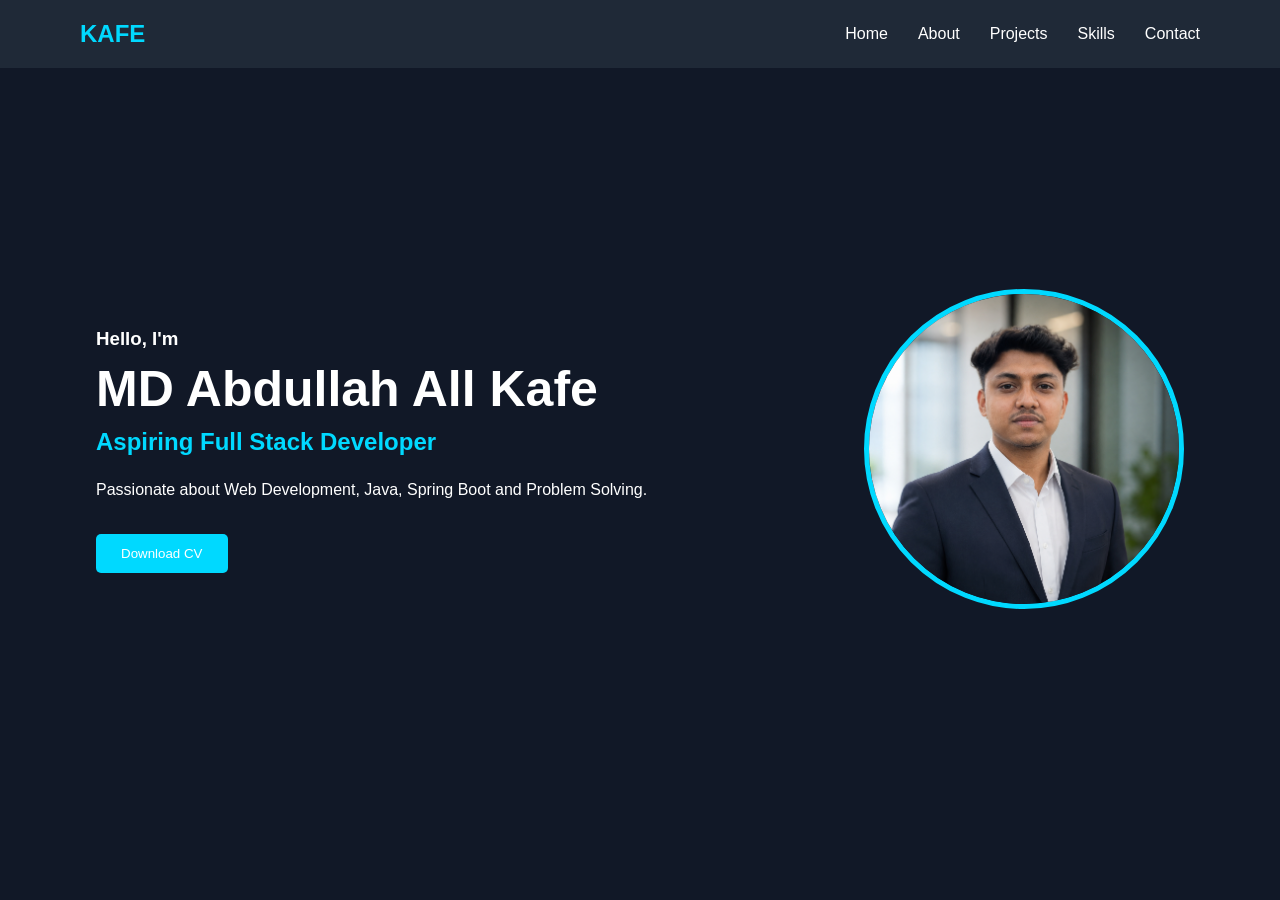
==== index.html @ 47bcf4d8 "Initial portfolio project" ====
<!DOCTYPE html>
<html lang="en">

<head>
    <meta charset="UTF-8">
    <meta name="viewport" content="width=device-width, initial-scale=1.0">

    <title>MD Abdullah All Kafe</title>

    <link rel="stylesheet" href="style.css">
</head>

<body>

    <header>

        <nav>

            <h2 class="logo">KAFE</h2>

            <ul>

                <li><a href="index.html">Home</a></li>

                <li><a href="about_me.html">About</a></li>

                <li><a href="#">Projects</a></li>

                <li><a href="#">Skills</a></li>

                <li><a href="#">Contact</a></li>

            </ul>

        </nav>

    </header>

    <section class="hero">

        <div class="hero-text">

            <h3>Hello, I'm</h3>

            <h1>MD Abdullah All Kafe</h1>

            <h2>Aspiring Full Stack Developer</h2>

            <p>
                Passionate about Web Development, Java,
                Spring Boot and Problem Solving.
            </p>

            <button>Download CV</button>

        </div>

        <div class="hero-image">

            <img src="/Images/pp.png" alt="Profile">

        </div>

    </section>

    <script src="script.js"></script>

</body>

</html>
---- style.css ----
*{
    margin:0;
    padding:0;
    box-sizing:border-box;
}

body{

    font-family:Arial, Helvetica, sans-serif;
    background:#111827;
    color:white;

}

header{

    background:#1f2937;
    padding:20px 80px;

}

nav{

    display:flex;

    justify-content:space-between;

    align-items:center;

}

.logo{

    color:#00d9ff;

}

nav ul{

    display:flex;

    list-style:none;

}

nav ul li{

    margin-left:30px;

}

nav ul li a{

    color:white;

    text-decoration:none;

    transition:.3s;

}

nav ul li a:hover{

    color:#00d9ff;

}

.hero{

    display:flex;

    justify-content:space-around;

    align-items:center;

    height:85vh;

}

.hero-text{

    width:45%;

}

.hero-text h1{

    font-size:50px;

    margin:10px 0;

}

.hero-text h2{

    color:#00d9ff;

    margin-bottom:20px;

}

.hero-text p{

    line-height:28px;

}

button{

    margin-top:30px;

    padding:12px 25px;

    background:#00d9ff;

    color:white;

    border:none;

    border-radius:5px;

    cursor:pointer;

}

button:hover{

    background:#0099cc;

}

.hero-image img{

    width:320px;

    border-radius:50%;

    border:5px solid #00d9ff;

}

.about{

    width:80%;

    margin:80px auto;

}

.about h1{

    margin-bottom:20px;

    color:#00d9ff;

}

.about p{

    line-height:30px;

    font-size:18px;

}
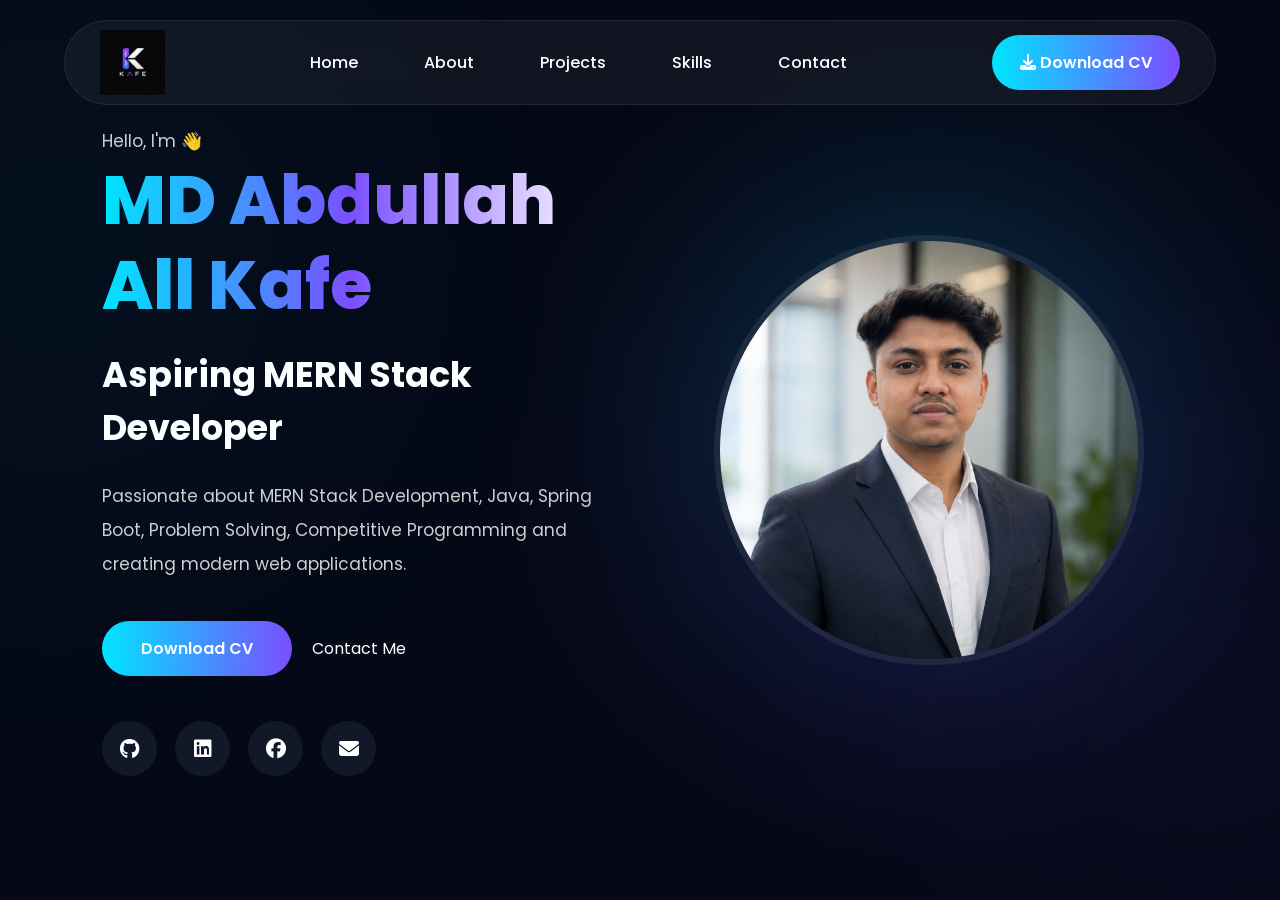
==== commit 3484dd40: "Update portfolio" ====
--- a/index.html
+++ b/index.html
@@ -2,66 +2,177 @@
 <html lang="en">
 
 <head>
+
     <meta charset="UTF-8">
+    <meta http-equiv="X-UA-Compatible" content="IE=edge">
     <meta name="viewport" content="width=device-width, initial-scale=1.0">
 
-    <title>MD Abdullah All Kafe</title>
+    <title>MD Abdullah All Kafe | Portfolio</title>
 
+    <!-- Google Font -->
+    <link rel="preconnect" href="https://fonts.googleapis.com">
+    <link rel="preconnect" href="https://fonts.gstatic.com" crossorigin>
+
+    <link href="https://fonts.googleapis.com/css2?family=Poppins:wght@300;400;500;600;700;800&display=swap"
+        rel="stylesheet">
+
+    <!-- Font Awesome -->
+    <link rel="stylesheet"
+        href="https://cdnjs.cloudflare.com/ajax/libs/font-awesome/6.7.2/css/all.min.css">
+
+    <!-- CSS -->
     <link rel="stylesheet" href="style.css">
+
 </head>
 
 <body>
 
+    <!-- ================= NAVBAR ================= -->
+
     <header>
 
-        <nav>
+        <nav class="navbar">
 
-            <h2 class="logo">KAFE</h2>
+            <!-- Logo -->
 
-            <ul>
+            <a href="index.html" class="logo">
+
+                <img src="Images/logo .png" alt="Kafe Logo">
+
+            </a>
+
+            <!-- Navigation -->
+
+            <ul class="nav-links">
 
                 <li><a href="index.html">Home</a></li>
 
-                <li><a href="about_me.html">About</a></li>
+                <li><a href="about.html">About</a></li>
 
-                <li><a href="#">Projects</a></li>
+                <li><a href="projects.html">Projects</a></li>
 
-                <li><a href="#">Skills</a></li>
+                <li><a href="skills.html">Skills</a></li>
 
-                <li><a href="#">Contact</a></li>
+                <li><a href="contact.html">Contact</a></li>
 
             </ul>
+
+            <!-- Download Button -->
+
+            <a href="files/Abdullah_CV.pdf" class="cv-btn" download>
+
+                <i class="fa-solid fa-download"></i>
+
+                Download CV
+
+            </a>
 
         </nav>
 
     </header>
 
+
+
+    <!-- ================= HERO SECTION ================= -->
+
     <section class="hero">
 
-        <div class="hero-text">
+        <!-- Left Side -->
 
-            <h3>Hello, I'm</h3>
+        <div class="hero-left">
 
-            <h1>MD Abdullah All Kafe</h1>
+            <p class="hello">
 
-            <h2>Aspiring Full Stack Developer</h2>
+                Hello, I'm 👋
 
-            <p>
-                Passionate about Web Development, Java,
-                Spring Boot and Problem Solving.
             </p>
 
-            <button>Download CV</button>
+            <h1>
+
+                MD Abdullah All Kafe
+
+            </h1>
+
+            <h2>
+
+                Aspiring MERN Stack Developer
+
+            </h2>
+
+            <p class="description">
+
+                Passionate about MERN Stack Development,
+                Java,
+                Spring Boot,
+                Problem Solving,
+                Competitive Programming
+                and creating modern web applications.
+
+            </p>
+
+            <div class="hero-buttons">
+
+                <a href="files/Abdullah_CV.pdf" class="btn" download>
+
+                    Download CV
+
+                </a>
+
+                <a href="contact.html" class="btn-outline">
+
+                    Contact Me
+
+                </a>
+
+            </div>
+
+
+
+            <!-- Social Icons -->
+
+            <div class="social-icons">
+
+                <a href="#">
+
+                    <i class="fab fa-github"></i>
+
+                </a>
+
+                <a href="#">
+
+                    <i class="fab fa-linkedin"></i>
+
+                </a>
+
+                <a href="#">
+
+                    <i class="fab fa-facebook"></i>
+
+                </a>
+
+                <a href="#">
+
+                    <i class="fa-solid fa-envelope"></i>
+
+                </a>
+
+            </div>
 
         </div>
 
-        <div class="hero-image">
 
-            <img src="/Images/pp.png" alt="Profile">
+
+        <!-- Right Side -->
+
+        <div class="hero-right">
+
+            <img src="Images/pp.png" alt="Profile Photo">
 
         </div>
 
     </section>
+
+
 
     <script src="script.js"></script>
 
--- a/style.css
+++ b/style.css
@@ -1,164 +1,2152 @@
+/*====================================================
+            GOOGLE FONT
+====================================================*/
+
+@import url('https://fonts.googleapis.com/css2?family=Poppins:wght@300;400;500;600;700;800&display=swap');
+
+
+/*====================================================
+                    RESET
+====================================================*/
+
 *{
     margin:0;
     padding:0;
     box-sizing:border-box;
+    font-family:'Poppins',sans-serif;
+}
+
+html{
+    scroll-behavior:smooth;
 }
 
 body{
 
-    font-family:Arial, Helvetica, sans-serif;
+    background:#050816;
+
+    color:#ffffff;
+
+    overflow-x:hidden;
+
+}
+
+::selection{
+
+    background:#00E5FF;
+
+    color:#000;
+
+}
+
+
+/*====================================================
+                CSS VARIABLES
+====================================================*/
+
+:root{
+
+    --primary:#00E5FF;
+
+    --secondary:#7C4DFF;
+
+    --dark:#050816;
+
+    --card:#111827;
+
+    --white:#ffffff;
+
+    --gray:#BFC6D4;
+
+    --transition:.35s;
+
+}
+
+
+/*====================================================
+                SCROLLBAR
+====================================================*/
+
+::-webkit-scrollbar{
+
+    width:10px;
+
+}
+
+::-webkit-scrollbar-track{
+
+    background:#050816;
+
+}
+
+::-webkit-scrollbar-thumb{
+
+    background:linear-gradient(#00E5FF,#7C4DFF);
+
+    border-radius:20px;
+
+}
+
+
+/*====================================================
+                COMMON
+====================================================*/
+
+section{
+
+    width:100%;
+
+    padding:120px 8%;
+
+}
+
+img{
+
+    width:100%;
+
+    display:block;
+
+}
+
+a{
+
+    text-decoration:none;
+
+    color:white;
+
+}
+
+ul{
+
+    list-style:none;
+
+}
+
+.container{
+
+    width:100%;
+
+    max-width:1300px;
+
+    margin:auto;
+
+}
+
+.section-title{
+
+    text-align:center;
+
+    margin-bottom:70px;
+
+}
+
+.section-title h4{
+
+    color:var(--primary);
+
+    font-size:18px;
+
+    letter-spacing:3px;
+
+    margin-bottom:10px;
+
+}
+
+.section-title h1{
+
+    font-size:48px;
+
+    margin-bottom:15px;
+
+}
+
+.section-title p{
+
+    max-width:700px;
+
+    margin:auto;
+
+    color:#c7c7c7;
+
+    line-height:1.8;
+
+}
+
+
+/*====================================================
+                NAVBAR
+====================================================*/
+
+header{
+
+    position:fixed;
+
+    top:0;
+
+    left:0;
+
+    width:100%;
+
+    z-index:999;
+
+}
+
+.navbar{
+
+    width:90%;
+
+    height:85px;
+
+    margin:20px auto;
+
+    display:flex;
+
+    justify-content:space-between;
+
+    align-items:center;
+
+    padding:0 35px;
+
+    border-radius:60px;
+
+    background:rgba(255,255,255,.05);
+
+    backdrop-filter:blur(15px);
+
+    border:1px solid rgba(255,255,255,.08);
+
+    transition:.4s;
+
+}
+
+
+/*====================================================
+                    LOGO
+====================================================*/
+
+.logo{
+
+    display:flex;
+
+    align-items:center;
+
+}
+
+.logo img{
+
+    width:65px;
+
+    transition:.4s;
+
+}
+
+.logo img:hover{
+
+    transform:scale(1.1) rotate(-5deg);
+
+}
+
+
+/*====================================================
+                NAV MENU
+====================================================*/
+
+.nav-links{
+
+    display:flex;
+
+    align-items:center;
+
+    gap:18px;
+
+}
+
+.nav-links li{
+
+    position:relative;
+
+}
+
+.nav-links a{
+
+    padding:12px 24px;
+
+    border-radius:35px;
+
+    transition:.35s;
+
+    font-weight:500;
+
+}
+
+
+/* Hover */
+
+.nav-links a:hover{
+
+    background:linear-gradient(90deg,#00E5FF,#7C4DFF);
+
+    box-shadow:0 0 25px rgba(0,229,255,.35);
+
+}
+
+
+/* Active */
+
+.nav-links a.active{
+
+    background:linear-gradient(90deg,#00E5FF,#7C4DFF);
+
+}
+
+
+/*====================================================
+                CV BUTTON
+====================================================*/
+
+.cv-btn{
+
+    padding:15px 28px;
+
+    border-radius:40px;
+
+    background:linear-gradient(90deg,#00E5FF,#7C4DFF);
+
+    transition:.4s;
+
+    font-weight:600;
+
+}
+
+.cv-btn:hover{
+
+    transform:translateY(-5px);
+
+    box-shadow:0 10px 30px rgba(0,229,255,.4);
+
+}
+
+
+/*====================================================
+                COMMON BUTTONS
+====================================================*/
+
+.btn{
+
+    display:inline-block;
+
+    padding:15px 35px;
+
+    border-radius:50px;
+
+    background:linear-gradient(90deg,#00E5FF,#7C4DFF);
+
+    transition:.4s;
+
+    font-weight:600;
+
+}
+
+.btn:hover{
+
+    transform:translateY(-5px);
+
+    box-shadow:0 15px 35px rgba(0,229,255,.4);
+
+}
+
+.btn2{
+
+    display:inline-block;
+
+    padding:15px 35px;
+
+    border-radius:50px;
+
+    border:2px solid #00E5FF;
+
+    margin-left:15px;
+
+    transition:.4s;
+
+}
+
+.btn2:hover{
+
+    background:linear-gradient(90deg,#00E5FF,#7C4DFF);
+
+}
+
+
+/*====================================================
+                SOCIAL ICONS
+====================================================*/
+
+.social-icons{
+
+    display:flex;
+
+    gap:18px;
+
+    margin-top:40px;
+
+}
+
+.social-icons a{
+
+    width:55px;
+
+    height:55px;
+
+    display:flex;
+
+    justify-content:center;
+
+    align-items:center;
+
     background:#111827;
+
+    border-radius:50%;
+
+    font-size:20px;
+
+    transition:.4s;
+
+}
+
+.social-icons a:hover{
+
+    background:linear-gradient(90deg,#00E5FF,#7C4DFF);
+
+    transform:translateY(-8px);
+
+}
+
+
+/*====================================================
+                    FOOTER
+====================================================*/
+
+footer{
+
+    text-align:center;
+
+    padding:60px 20px;
+
+    background:#040611;
+
+    border-top:1px solid rgba(255,255,255,.08);
+
+}
+
+footer h2{
+
+    font-size:30px;
+
+    margin-bottom:15px;
+
+}
+
+footer p{
+
+    color:#bdbdbd;
+
+    margin:10px 0;
+
+}
+
+
+/*====================================================
+                END OF PART-1
+====================================================*/
+
+
+
+/*====================================================
+                    HOME PAGE
+                    HERO SECTION
+====================================================*/
+
+.hero{
+
+    min-height:100vh;
+
+    display:flex;
+
+    justify-content:space-between;
+
+    align-items:center;
+
+    gap:80px;
+
+    position:relative;
+
+}
+
+
+/*==============================
+        HERO LEFT
+===============================*/
+
+.hero-left{
+
+    flex:1;
+
+}
+
+.hero-left h4{
+
+    font-size:22px;
+
+    color:var(--primary);
+
+    margin-bottom:20px;
+
+    letter-spacing:2px;
+
+}
+
+.hero-left h1{
+
+    font-size:68px;
+
+    font-weight:800;
+
+    line-height:85px;
+
+    margin-bottom:20px;
+
+    background:linear-gradient(90deg,#00E5FF,#7C4DFF,#ffffff);
+
+    -webkit-background-clip:text;
+
+    -webkit-text-fill-color:transparent;
+
+}
+
+.hero-left h2{
+
+    font-size:35px;
+
+    margin-bottom:25px;
+
+    color:#ffffff;
+
+}
+
+.hero-left p{
+
+    max-width:650px;
+
+    color:#cfcfcf;
+
+    line-height:2;
+
+    font-size:17px;
+
+}
+
+.hero-buttons{
+
+    display:flex;
+
+    align-items:center;
+
+    gap:20px;
+
+    margin-top:40px;
+
+}
+
+
+/*==============================
+        HERO RIGHT
+===============================*/
+
+.hero-right{
+
+    flex:1;
+
+    display:flex;
+
+    justify-content:center;
+
+    align-items:center;
+
+    position:relative;
+
+}
+
+
+/*==============================
+        PROFILE IMAGE
+===============================*/
+
+.hero-right img{
+
+    width:430px;
+
+    height:430px;
+
+    object-fit:cover;
+
+    border-radius:50%;
+
+    border:6px solid rgba(255,255,255,.08);
+
+    animation:floatImage 4s ease-in-out infinite;
+
+    transition:.5s;
+
+    z-index:2;
+
+}
+
+
+/*==============================
+        IMAGE GLOW
+===============================*/
+
+.hero-right::before{
+
+    content:"";
+
+    position:absolute;
+
+    width:460px;
+
+    height:460px;
+
+    border-radius:50%;
+
+    background:linear-gradient(180deg,#00E5FF,#7C4DFF);
+
+    filter:blur(120px);
+
+    opacity:.25;
+
+    animation:glow 5s linear infinite;
+
+}
+
+
+/*==============================
+        IMAGE HOVER
+===============================*/
+
+.hero-right img:hover{
+
+    transform:scale(1.05);
+
+}
+
+
+/*==============================
+        FLOAT ANIMATION
+===============================*/
+
+@keyframes floatImage{
+
+    0%{
+
+        transform:translateY(0px);
+
+    }
+
+    50%{
+
+        transform:translateY(-20px);
+
+    }
+
+    100%{
+
+        transform:translateY(0px);
+
+    }
+
+}
+
+
+/*==============================
+        GLOW ANIMATION
+===============================*/
+
+@keyframes glow{
+
+    0%{
+
+        transform:rotate(0deg);
+
+    }
+
+    100%{
+
+        transform:rotate(360deg);
+
+    }
+
+}
+
+
+/*==============================
+        HERO BACKGROUND
+===============================*/
+
+.hero::before{
+
+    content:"";
+
+    position:absolute;
+
+    width:350px;
+
+    height:350px;
+
+    background:#00E5FF;
+
+    filter:blur(180px);
+
+    opacity:.12;
+
+    top:80px;
+
+    left:-120px;
+
+    border-radius:50%;
+
+}
+
+.hero::after{
+
+    content:"";
+
+    position:absolute;
+
+    width:350px;
+
+    height:350px;
+
+    background:#7C4DFF;
+
+    filter:blur(180px);
+
+    opacity:.12;
+
+    bottom:20px;
+
+    right:-100px;
+
+    border-radius:50%;
+
+}
+
+
+/*==============================
+        HERO BUTTON
+===============================*/
+
+.hero-buttons .btn{
+
+    min-width:190px;
+
+    text-align:center;
+
+}
+
+.hero-buttons .btn2{
+
+    min-width:190px;
+
+    text-align:center;
+
+}
+
+
+/*==============================
+        HERO SOCIAL
+===============================*/
+
+.social-icons{
+
+    margin-top:45px;
+
+}
+
+
+/*==============================
+        HERO TEXT EFFECT
+===============================*/
+
+.hero-left h1{
+
+    animation:fadeUp 1s ease;
+
+}
+
+.hero-left h2{
+
+    animation:fadeUp 1.3s ease;
+
+}
+
+.hero-left p{
+
+    animation:fadeUp 1.6s ease;
+
+}
+
+
+/*==============================
+        FADE UP
+===============================*/
+
+@keyframes fadeUp{
+
+    from{
+
+        opacity:0;
+
+        transform:translateY(40px);
+
+    }
+
+    to{
+
+        opacity:1;
+
+        transform:translateY(0);
+
+    }
+
+}
+
+
+/*====================================================
+                    ABOUT SECTION
+====================================================*/
+
+.about{
+
+    min-height:100vh;
+
+    display:flex;
+
+    justify-content:space-between;
+
+    align-items:center;
+
+    gap:80px;
+
+}
+
+
+/*==============================
+        ABOUT LEFT
+===============================*/
+
+.about-left{
+
+    flex:1;
+
+    display:flex;
+
+    justify-content:center;
+
+    align-items:center;
+
+}
+
+.about-left img{
+
+    width:430px;
+
+    height:430px;
+
+    object-fit:cover;
+
+    border-radius:25px;
+
+    border:2px solid rgba(255,255,255,.08);
+
+    box-shadow:0 0 35px rgba(0,229,255,.20);
+
+    transition:.4s;
+
+}
+
+.about-left img:hover{
+
+    transform:translateY(-10px);
+
+    box-shadow:0 0 45px rgba(124,77,255,.35);
+
+}
+
+
+/*==============================
+        ABOUT RIGHT
+===============================*/
+
+.about-right{
+
+    flex:1;
+
+}
+
+.about-right h4{
+
+    color:var(--primary);
+
+    letter-spacing:2px;
+
+    margin-bottom:15px;
+
+}
+
+.about-right h1{
+
+    font-size:48px;
+
+    margin-bottom:25px;
+
+}
+
+.about-right p{
+
+    color:#cfcfcf;
+
+    line-height:2;
+
+    margin-bottom:18px;
+
+}
+
+
+/*==============================
+        ABOUT INFO
+===============================*/
+
+.about-info{
+
+    display:grid;
+
+    grid-template-columns:repeat(2,1fr);
+
+    gap:20px;
+
+    margin-top:35px;
+
+}
+
+.about-info div{
+
+    background:rgba(255,255,255,.05);
+
+    backdrop-filter:blur(15px);
+
+    border:1px solid rgba(255,255,255,.08);
+
+    border-radius:15px;
+
+    padding:20px;
+
+    transition:.4s;
+
+}
+
+.about-info div:hover{
+
+    transform:translateY(-8px);
+
+    border-color:var(--primary);
+
+}
+
+.about-info h3{
+
+    margin-bottom:8px;
+
+    color:var(--primary);
+
+    font-size:18px;
+
+}
+
+.about-info span{
+
+    color:#dddddd;
+
+    font-size:15px;
+
+}
+
+
+/*==============================
+        TECH STACK
+===============================*/
+
+.tech-stack{
+
+    margin-top:45px;
+
+    display:grid;
+
+    grid-template-columns:repeat(4,1fr);
+
+    gap:18px;
+
+}
+
+
+/*==============================
+        TECH CARD
+===============================*/
+
+.tech-card{
+
+    background:rgba(255,255,255,.05);
+
+    backdrop-filter:blur(20px);
+
+    border:1px solid rgba(255,255,255,.08);
+
+    border-radius:18px;
+
+    padding:22px;
+
+    text-align:center;
+
+    transition:.4s;
+
+}
+
+.tech-card:hover{
+
+    transform:translateY(-12px);
+
+    background:linear-gradient(135deg,#00E5FF,#7C4DFF);
+
+}
+
+.tech-card i{
+
+    font-size:42px;
+
+    margin-bottom:15px;
+
+    color:#00E5FF;
+
+}
+
+.tech-card:hover i{
+
+    color:#ffffff;
+
+}
+
+.tech-card span{
+
+    display:block;
+
+    font-size:15px;
+
+    font-weight:600;
+
+}
+
+
+/*==============================
+        ABOUT ANIMATION
+===============================*/
+
+.about-left{
+
+    animation:slideLeft 1s ease;
+
+}
+
+.about-right{
+
+    animation:slideRight 1s ease;
+
+}
+
+@keyframes slideLeft{
+
+    from{
+
+        opacity:0;
+
+        transform:translateX(-60px);
+
+    }
+
+    to{
+
+        opacity:1;
+
+        transform:translateX(0);
+
+    }
+
+}
+
+@keyframes slideRight{
+
+    from{
+
+        opacity:0;
+
+        transform:translateX(60px);
+
+    }
+
+    to{
+
+        opacity:1;
+
+        transform:translateX(0);
+
+    }
+
+}
+
+/*====================================================
+                    SKILLS SECTION
+====================================================*/
+
+.skills{
+
+    min-height:100vh;
+
+}
+
+
+/*==============================
+        SKILLS CONTAINER
+===============================*/
+
+.skills-container{
+
+    display:flex;
+
+    flex-direction:column;
+
+    gap:45px;
+
+}
+
+
+/*==============================
+        SKILL CATEGORY
+===============================*/
+
+.skill-category{
+
+    background:rgba(255,255,255,.04);
+
+    border:1px solid rgba(255,255,255,.08);
+
+    border-radius:25px;
+
+    padding:35px;
+
+    backdrop-filter:blur(20px);
+
+    transition:.4s;
+
+}
+
+.skill-category:hover{
+
+    border-color:var(--primary);
+
+    box-shadow:0 0 30px rgba(0,229,255,.12);
+
+}
+
+
+/*==============================
+        CATEGORY TITLE
+===============================*/
+
+.skill-category h2{
+
+    font-size:28px;
+
+    margin-bottom:30px;
+
+    color:var(--primary);
+
+    text-align:center;
+
+    position:relative;
+
+}
+
+.skill-category h2::after{
+
+    content:"";
+
+    width:70px;
+
+    height:3px;
+
+    background:linear-gradient(90deg,#00E5FF,#7C4DFF);
+
+    display:block;
+
+    margin:12px auto;
+
+    border-radius:10px;
+
+}
+
+
+/*==============================
+        GRID
+===============================*/
+
+.skill-grid{
+
+    display:grid;
+
+    grid-template-columns:repeat(auto-fit,minmax(220px,1fr));
+
+    gap:25px;
+
+}
+
+
+/*==============================
+        CARD
+===============================*/
+
+.skill-card{
+
+    background:#111827;
+
+    border-radius:20px;
+
+    padding:35px 20px;
+
+    text-align:center;
+
+    transition:.4s;
+
+    border:1px solid rgba(255,255,255,.06);
+
+    position:relative;
+
+    overflow:hidden;
+
+}
+
+
+/*==============================
+        TOP EFFECT
+===============================*/
+
+.skill-card::before{
+
+    content:"";
+
+    position:absolute;
+
+    top:0;
+
+    left:-100%;
+
+    width:100%;
+
+    height:4px;
+
+    background:linear-gradient(90deg,#00E5FF,#7C4DFF);
+
+    transition:.5s;
+
+}
+
+.skill-card:hover::before{
+
+    left:0;
+
+}
+
+
+/*==============================
+        CARD HOVER
+===============================*/
+
+.skill-card:hover{
+
+    transform:translateY(-12px);
+
+    box-shadow:0 18px 35px rgba(0,229,255,.20);
+
+    border-color:#00E5FF;
+
+}
+
+
+/*==============================
+        ICON
+===============================*/
+
+.skill-card i{
+
+    font-size:55px;
+
+    margin-bottom:20px;
+
+    color:#00E5FF;
+
+    transition:.4s;
+
+}
+
+.skill-card:hover i{
+
+    color:#ffffff;
+
+    transform:scale(1.15);
+
+}
+
+
+/*==============================
+        TITLE
+===============================*/
+
+.skill-card h3{
+
+    font-size:22px;
+
+    margin-bottom:12px;
+
+}
+
+
+/*==============================
+        LEVEL
+===============================*/
+
+.skill-card span{
+
+    color:#cccccc;
+
+    font-size:15px;
+
+}
+
+
+/*==============================
+        PROGRESS BAR
+===============================*/
+
+.skill-card .progress{
+
+    width:100%;
+
+    height:8px;
+
+    background:#202838;
+
+    border-radius:30px;
+
+    margin-top:20px;
+
+    overflow:hidden;
+
+}
+
+.skill-card .progress div{
+
+    height:100%;
+
+    border-radius:30px;
+
+    background:linear-gradient(90deg,#00E5FF,#7C4DFF);
+
+}
+
+
+/*==============================
+        ANIMATION
+===============================*/
+
+.skill-card{
+
+    animation:fadeSkill .8s ease;
+
+}
+
+@keyframes fadeSkill{
+
+    from{
+
+        opacity:0;
+
+        transform:translateY(40px);
+
+    }
+
+    to{
+
+        opacity:1;
+
+        transform:translateY(0);
+
+    }
+
+}
+/*====================================================
+                    PROJECTS SECTION
+====================================================*/
+
+.projects{
+
+    min-height:100vh;
+
+}
+
+.project-container{
+
+    display:grid;
+
+    grid-template-columns:repeat(auto-fit,minmax(350px,1fr));
+
+    gap:35px;
+
+}
+
+
+/*==============================
+        PROJECT CARD
+===============================*/
+
+.project-card{
+
+    background:rgba(255,255,255,.05);
+
+    backdrop-filter:blur(18px);
+
+    border:1px solid rgba(255,255,255,.08);
+
+    border-radius:25px;
+
+    overflow:hidden;
+
+    transition:.45s;
+
+    position:relative;
+
+}
+
+.project-card:hover{
+
+    transform:translateY(-15px);
+
+    border-color:var(--primary);
+
+    box-shadow:0 20px 40px rgba(0,229,255,.18);
+
+}
+
+
+/*==============================
+        IMAGE
+===============================*/
+
+.project-card img{
+
+    width:100%;
+
+    height:230px;
+
+    object-fit:cover;
+
+    transition:.5s;
+
+}
+
+.project-card:hover img{
+
+    transform:scale(1.08);
+
+}
+
+
+/*==============================
+        CONTENT
+===============================*/
+
+.project-content{
+
+    padding:28px;
+
+}
+
+.project-content h2{
+
+    font-size:28px;
+
+    margin-bottom:15px;
+
+}
+
+.project-content p{
+
+    color:#cccccc;
+
+    line-height:1.8;
+
+    margin-bottom:22px;
+
+}
+
+
+/*==============================
+        TECH STACK
+===============================*/
+
+.project-tech{
+
+    display:flex;
+
+    flex-wrap:wrap;
+
+    gap:10px;
+
+    margin-bottom:25px;
+
+}
+
+.project-tech span{
+
+    padding:8px 18px;
+
+    border-radius:30px;
+
+    background:#111827;
+
+    border:1px solid rgba(255,255,255,.08);
+
+    font-size:14px;
+
+    transition:.35s;
+
+}
+
+.project-tech span:hover{
+
+    background:linear-gradient(90deg,#00E5FF,#7C4DFF);
+
+}
+
+
+/*==============================
+        BUTTON AREA
+===============================*/
+
+.project-buttons{
+
+    display:flex;
+
+    gap:15px;
+
+}
+
+.project-buttons a{
+
+    flex:1;
+
+    text-align:center;
+
+    padding:14px;
+
+    border-radius:40px;
+
+    background:#111827;
+
+    transition:.4s;
+
+    font-weight:600;
+
+}
+
+.project-buttons a:hover{
+
+    background:linear-gradient(90deg,#00E5FF,#7C4DFF);
+
+    transform:translateY(-4px);
+
+}
+
+
+/*==============================
+        SHINE EFFECT
+===============================*/
+
+.project-card::before{
+
+    content:"";
+
+    position:absolute;
+
+    top:0;
+
+    left:-100%;
+
+    width:100%;
+
+    height:100%;
+
+    background:linear-gradient(
+        120deg,
+        transparent,
+        rgba(255,255,255,.12),
+        transparent
+    );
+
+    transition:.7s;
+
+}
+
+.project-card:hover::before{
+
+    left:100%;
+
+}
+
+
+/*==============================
+        PROJECT ANIMATION
+===============================*/
+
+.project-card{
+
+    animation:projectFade .8s ease;
+
+}
+
+@keyframes projectFade{
+
+    from{
+
+        opacity:0;
+
+        transform:translateY(50px);
+
+    }
+
+    to{
+
+        opacity:1;
+
+        transform:translateY(0);
+
+    }
+
+}
+
+/*====================================================
+                    CONTACT SECTION
+====================================================*/
+
+.contact{
+
+    min-height:100vh;
+
+}
+
+.contact-container{
+
+    display:grid;
+
+    grid-template-columns:1fr 1fr;
+
+    gap:50px;
+
+    align-items:start;
+
+}
+
+
+/*==============================
+        CONTACT INFO
+===============================*/
+
+.contact-info{
+
+    background:rgba(255,255,255,.05);
+
+    backdrop-filter:blur(20px);
+
+    border:1px solid rgba(255,255,255,.08);
+
+    border-radius:25px;
+
+    padding:40px;
+
+}
+
+.contact-info h2{
+
+    font-size:35px;
+
+    margin-bottom:20px;
+
+}
+
+.contact-info p{
+
+    color:#cfcfcf;
+
+    line-height:1.8;
+
+    margin-bottom:35px;
+
+}
+
+
+/*==============================
+        INFO BOX
+===============================*/
+
+.info-box{
+
+    display:flex;
+
+    align-items:center;
+
+    gap:20px;
+
+    margin-bottom:25px;
+
+}
+
+.info-box i{
+
+    width:60px;
+
+    height:60px;
+
+    display:flex;
+
+    justify-content:center;
+
+    align-items:center;
+
+    border-radius:50%;
+
+    background:linear-gradient(135deg,#00E5FF,#7C4DFF);
+
+    font-size:22px;
+
+}
+
+.info-box h3{
+
+    margin-bottom:5px;
+
+}
+
+.info-box span{
+
+    color:#cccccc;
+
+}
+
+
+/*==============================
+        CONTACT SOCIAL
+===============================*/
+
+.contact-social{
+
+    display:flex;
+
+    gap:15px;
+
+    margin-top:40px;
+
+}
+
+.contact-social a{
+
+    width:55px;
+
+    height:55px;
+
+    display:flex;
+
+    justify-content:center;
+
+    align-items:center;
+
+    border-radius:50%;
+
+    background:#111827;
+
+    transition:.4s;
+
+}
+
+.contact-social a:hover{
+
+    background:linear-gradient(135deg,#00E5FF,#7C4DFF);
+
+    transform:translateY(-8px);
+
+}
+
+
+/*==============================
+        CONTACT FORM
+===============================*/
+
+.contact-form{
+
+    background:rgba(255,255,255,.05);
+
+    backdrop-filter:blur(20px);
+
+    border:1px solid rgba(255,255,255,.08);
+
+    border-radius:25px;
+
+    padding:40px;
+
+}
+
+.contact-form form{
+
+    display:flex;
+
+    flex-direction:column;
+
+    gap:20px;
+
+}
+
+.contact-form input,
+
+.contact-form textarea{
+
+    width:100%;
+
+    padding:18px 20px;
+
+    border:none;
+
+    outline:none;
+
+    border-radius:15px;
+
+    background:#111827;
+
     color:white;
 
-}
-
-header{
-
-    background:#1f2937;
-    padding:20px 80px;
-
-}
-
-nav{
-
-    display:flex;
-
-    justify-content:space-between;
-
-    align-items:center;
-
-}
-
-.logo{
-
-    color:#00d9ff;
-
-}
-
-nav ul{
-
-    display:flex;
-
-    list-style:none;
-
-}
-
-nav ul li{
-
-    margin-left:30px;
-
-}
-
-nav ul li a{
+    font-size:15px;
+
+    resize:none;
+
+}
+
+.contact-form input:focus,
+
+.contact-form textarea:focus{
+
+    border:1px solid var(--primary);
+
+}
+
+.contact-form button{
+
+    padding:18px;
+
+    border:none;
+
+    border-radius:40px;
+
+    cursor:pointer;
+
+    font-size:16px;
+
+    font-weight:600;
 
     color:white;
 
-    text-decoration:none;
-
-    transition:.3s;
-
-}
-
-nav ul li a:hover{
-
-    color:#00d9ff;
-
-}
+    background:linear-gradient(90deg,#00E5FF,#7C4DFF);
+
+    transition:.4s;
+
+}
+
+.contact-form button:hover{
+
+    transform:translateY(-5px);
+
+    box-shadow:0 15px 30px rgba(0,229,255,.30);
+
+}
+
+
+/*====================================================
+                SCROLL TO TOP
+====================================================*/
+
+.scroll-top{
+
+    position:fixed;
+
+    bottom:30px;
+
+    right:30px;
+
+    width:55px;
+
+    height:55px;
+
+    border:none;
+
+    border-radius:50%;
+
+    background:linear-gradient(135deg,#00E5FF,#7C4DFF);
+
+    color:white;
+
+    cursor:pointer;
+
+    opacity:0;
+
+    visibility:hidden;
+
+    transition:.4s;
+
+    z-index:999;
+
+}
+
+.scroll-top.show{
+
+    opacity:1;
+
+    visibility:visible;
+
+}
+
+.scroll-top:hover{
+
+    transform:translateY(-5px);
+
+}
+
+
+/*====================================================
+                FADE ANIMATION
+====================================================*/
+
+.hidden{
+
+    opacity:0;
+
+    transform:translateY(80px);
+
+    transition:1s;
+
+}
+
+.show{
+
+    opacity:1;
+
+    transform:translateY(0);
+
+}
+
+
+/*====================================================
+                RESPONSIVE
+====================================================*/
+
+@media(max-width:1100px){
 
 .hero{
 
-    display:flex;
-
-    justify-content:space-around;
-
-    align-items:center;
-
-    height:85vh;
-
-}
-
-.hero-text{
-
-    width:45%;
-
-}
-
-.hero-text h1{
-
-    font-size:50px;
-
-    margin:10px 0;
-
-}
-
-.hero-text h2{
-
-    color:#00d9ff;
-
-    margin-bottom:20px;
-
-}
-
-.hero-text p{
-
-    line-height:28px;
-
-}
-
-button{
-
-    margin-top:30px;
-
-    padding:12px 25px;
-
-    background:#00d9ff;
-
-    color:white;
-
-    border:none;
-
-    border-radius:5px;
-
-    cursor:pointer;
-
-}
-
-button:hover{
-
-    background:#0099cc;
-
-}
-
-.hero-image img{
+    flex-direction:column-reverse;
+
+    text-align:center;
+
+}
+
+.about{
+
+    flex-direction:column;
+
+}
+
+.contact-container{
+
+    grid-template-columns:1fr;
+
+}
+
+.hero-left p{
+
+    margin:auto;
+
+}
+
+.hero-buttons{
+
+    justify-content:center;
+
+}
+
+.social-icons{
+
+    justify-content:center;
+
+}
+
+.about-info{
+
+    grid-template-columns:1fr;
+
+}
+
+.tech-stack{
+
+    grid-template-columns:repeat(2,1fr);
+
+}
+
+}
+
+
+@media(max-width:768px){
+
+.navbar{
+
+    flex-direction:column;
+
+    height:auto;
+
+    padding:20px;
+
+}
+
+.nav-links{
+
+    flex-wrap:wrap;
+
+    justify-content:center;
+
+    margin:20px 0;
+
+}
+
+.hero-left h1{
+
+    font-size:45px;
+
+    line-height:60px;
+
+}
+
+.hero-left h2{
+
+    font-size:26px;
+
+}
+
+.hero-right img{
 
     width:320px;
 
-    border-radius:50%;
-
-    border:5px solid #00d9ff;
-
-}
-
-.about{
-
-    width:80%;
-
-    margin:80px auto;
-
-}
-
-.about h1{
-
-    margin-bottom:20px;
-
-    color:#00d9ff;
-
-}
-
-.about p{
-
-    line-height:30px;
-
-    font-size:18px;
-
-}+    height:320px;
+
+}
+
+.section-title h1{
+
+    font-size:35px;
+
+}
+
+.project-container{
+
+    grid-template-columns:1fr;
+
+}
+
+.skill-grid{
+
+    grid-template-columns:1fr;
+
+}
+
+.tech-stack{
+
+    grid-template-columns:1fr;
+
+}
+
+}
+
+
+@media(max-width:500px){
+
+.hero-left h1{
+
+    font-size:36px;
+
+    line-height:48px;
+
+}
+
+.hero-left h2{
+
+    font-size:22px;
+
+}
+
+.hero-buttons{
+
+    flex-direction:column;
+
+}
+
+.btn2{
+
+    margin-left:0;
+
+}
+
+.hero-right img{
+
+    width:260px;
+
+    height:260px;
+
+}
+
+.logo img{
+
+    width:50px;
+
+}
+
+.cv-btn{
+
+    padding:12px 22px;
+
+}
+
+}
+
+/*====================================================
+                END OF STYLE.CSS
+====================================================*/
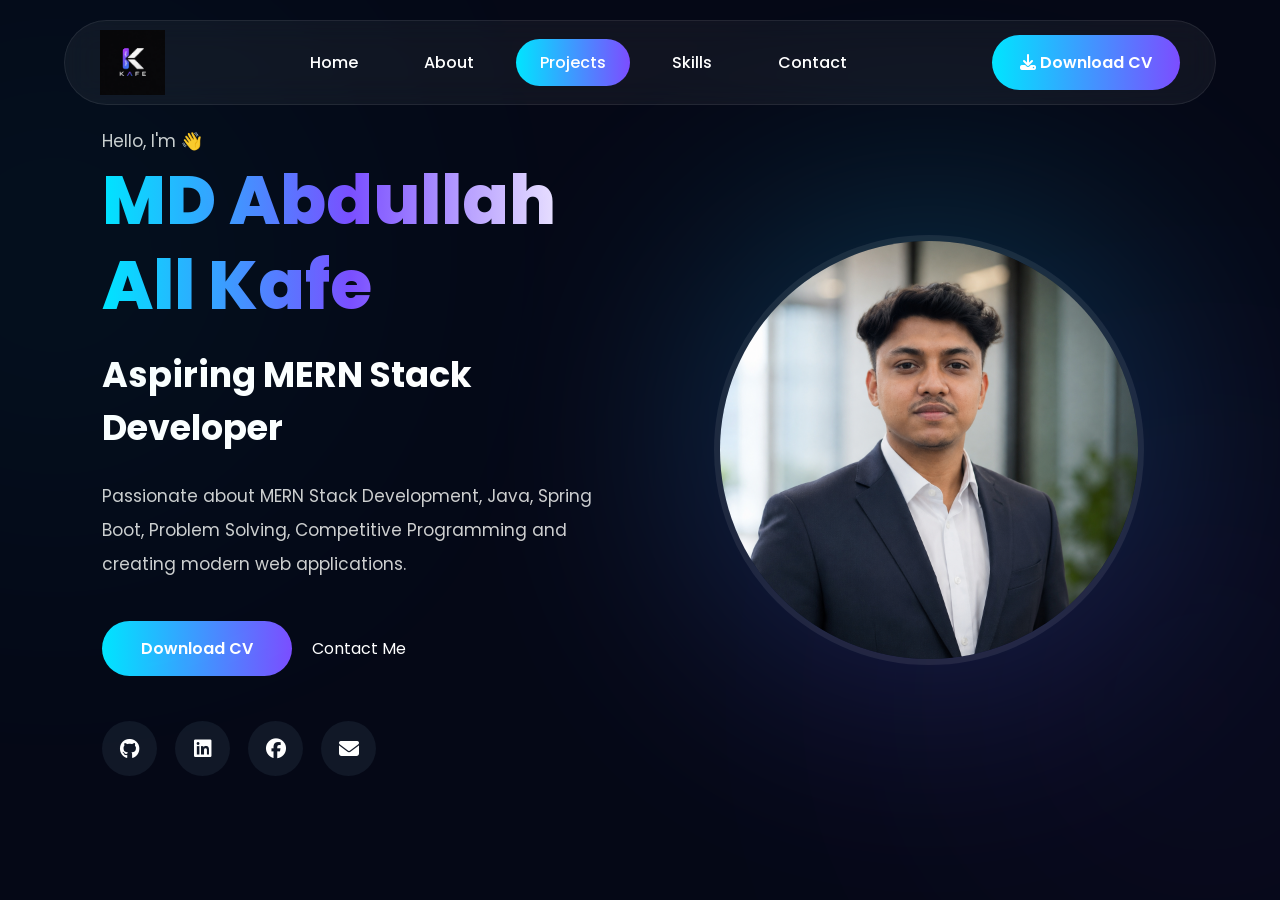
==== commit 9f308e0b: "Updated contact page" ====
--- a/index.html
+++ b/index.html
@@ -43,17 +43,17 @@
 
             <!-- Navigation -->
 
-            <ul class="nav-links">
+           <ul class="nav-links">
 
                 <li><a href="index.html">Home</a></li>
 
                 <li><a href="about.html">About</a></li>
 
-                <li><a href="projects.html">Projects</a></li>
+                <li><a href="Projects.html" class="active">Projects</a></li>
 
-                <li><a href="skills.html">Skills</a></li>
+                <li><a href="Skills.html">Skills</a></li>
 
-                <li><a href="contact.html">Contact</a></li>
+                <li><a href="Contact.html">Contact</a></li>
 
             </ul>
 
--- a/style.css
+++ b/style.css
@@ -1,13 +1,5 @@
-/*====================================================
-            GOOGLE FONT
-====================================================*/
 
 @import url('https://fonts.googleapis.com/css2?family=Poppins:wght@300;400;500;600;700;800&display=swap');
-
-
-/*====================================================
-                    RESET
-====================================================*/
 
 *{
     margin:0;
@@ -38,11 +30,6 @@
 
 }
 
-
-/*====================================================
-                CSS VARIABLES
-====================================================*/
-
 :root{
 
     --primary:#00E5FF;
@@ -62,10 +49,6 @@
 }
 
 
-/*====================================================
-                SCROLLBAR
-====================================================*/
-
 ::-webkit-scrollbar{
 
     width:10px;
@@ -87,10 +70,6 @@
 }
 
 
-/*====================================================
-                COMMON
-====================================================*/
-
 section{
 
     width:100%;
@@ -172,9 +151,6 @@
 }
 
 
-/*====================================================
-                NAVBAR
-====================================================*/
 
 header{
 
@@ -219,9 +195,6 @@
 }
 
 
-/*====================================================
-                    LOGO
-====================================================*/
 
 .logo{
 
@@ -246,9 +219,6 @@
 }
 
 
-/*====================================================
-                NAV MENU
-====================================================*/
 
 .nav-links{
 
@@ -279,7 +249,6 @@
 }
 
 
-/* Hover */
 
 .nav-links a:hover{
 
@@ -290,7 +259,7 @@
 }
 
 
-/* Active */
+
 
 .nav-links a.active{
 
@@ -299,9 +268,6 @@
 }
 
 
-/*====================================================
-                CV BUTTON
-====================================================*/
 
 .cv-btn{
 
@@ -326,9 +292,6 @@
 }
 
 
-/*====================================================
-                COMMON BUTTONS
-====================================================*/
 
 .btn{
 
@@ -377,9 +340,6 @@
 }
 
 
-/*====================================================
-                SOCIAL ICONS
-====================================================*/
 
 .social-icons{
 
@@ -422,9 +382,6 @@
 }
 
 
-/*====================================================
-                    FOOTER
-====================================================*/
 
 footer{
 
@@ -455,17 +412,6 @@
 }
 
 
-/*====================================================
-                END OF PART-1
-====================================================*/
-
-
-
-/*====================================================
-                    HOME PAGE
-                    HERO SECTION
-====================================================*/
-
 .hero{
 
     min-height:100vh;
@@ -483,10 +429,6 @@
 }
 
 
-/*==============================
-        HERO LEFT
-===============================*/
-
 .hero-left{
 
     flex:1;
@@ -558,10 +500,6 @@
 }
 
 
-/*==============================
-        HERO RIGHT
-===============================*/
-
 .hero-right{
 
     flex:1;
@@ -577,10 +515,6 @@
 }
 
 
-/*==============================
-        PROFILE IMAGE
-===============================*/
-
 .hero-right img{
 
     width:430px;
@@ -602,10 +536,6 @@
 }
 
 
-/*==============================
-        IMAGE GLOW
-===============================*/
-
 .hero-right::before{
 
     content:"";
@@ -629,9 +559,6 @@
 }
 
 
-/*==============================
-        IMAGE HOVER
-===============================*/
 
 .hero-right img:hover{
 
@@ -640,10 +567,6 @@
 }
 
 
-/*==============================
-        FLOAT ANIMATION
-===============================*/
-
 @keyframes floatImage{
 
     0%{
@@ -667,9 +590,6 @@
 }
 
 
-/*==============================
-        GLOW ANIMATION
-===============================*/
 
 @keyframes glow{
 
@@ -688,9 +608,6 @@
 }
 
 
-/*==============================
-        HERO BACKGROUND
-===============================*/
 
 .hero::before{
 
@@ -741,9 +658,6 @@
 }
 
 
-/*==============================
-        HERO BUTTON
-===============================*/
 
 .hero-buttons .btn{
 
@@ -762,10 +676,6 @@
 }
 
 
-/*==============================
-        HERO SOCIAL
-===============================*/
-
 .social-icons{
 
     margin-top:45px;
@@ -773,10 +683,6 @@
 }
 
 
-/*==============================
-        HERO TEXT EFFECT
-===============================*/
-
 .hero-left h1{
 
     animation:fadeUp 1s ease;
@@ -796,9 +702,6 @@
 }
 
 
-/*==============================
-        FADE UP
-===============================*/
 
 @keyframes fadeUp{
 
@@ -820,11 +723,6 @@
 
 }
 
-
-/*====================================================
-                    ABOUT SECTION
-====================================================*/
-
 .about{
 
     min-height:100vh;
@@ -840,10 +738,6 @@
 }
 
 
-/*==============================
-        ABOUT LEFT
-===============================*/
-
 .about-left{
 
     flex:1;
@@ -860,733 +754,668 @@
 
     width:430px;
 
-    height:430px;
+    height:520px;
+
+    object-fit:contain;
+
+    object-position:center top;
+
+    background:#111827;
+
+    padding:12px;
+
+    border-radius:25px;
+
+    border:2px solid rgba(255,255,255,.08);
+
+    box-shadow:0 0 35px rgba(0,229,255,.20);
+
+    transition:.4s;
+
+}
+
+.about-left img:hover{
+
+    transform:translateY(-10px);
+
+    box-shadow:0 0 45px rgba(124,77,255,.35);
+
+}
+
+
+
+.about-right{
+
+    flex:1;
+
+}
+
+.about-right h4{
+
+    color:var(--primary);
+
+    letter-spacing:2px;
+
+    margin-bottom:15px;
+
+}
+
+.about-right h1{
+
+    font-size:48px;
+
+    margin-bottom:25px;
+
+}
+
+.about-right p{
+
+    color:#cfcfcf;
+
+    line-height:2;
+
+    margin-bottom:18px;
+
+}
+
+
+
+.about-info{
+
+    display:grid;
+
+    grid-template-columns:repeat(2,1fr);
+
+    gap:20px;
+
+    margin-top:35px;
+
+}
+
+.about-info div{
+
+    background:rgba(255,255,255,.05);
+
+    backdrop-filter:blur(15px);
+
+    border:1px solid rgba(255,255,255,.08);
+
+    border-radius:15px;
+
+    padding:20px;
+
+    transition:.4s;
+
+}
+
+.about-info div:hover{
+
+    transform:translateY(-8px);
+
+    border-color:var(--primary);
+
+}
+
+.about-info h3{
+
+    margin-bottom:8px;
+
+    color:var(--primary);
+
+    font-size:18px;
+
+}
+
+.about-info span{
+
+    color:#dddddd;
+
+    font-size:15px;
+
+}
+
+
+
+.tech-stack{
+
+    margin-top:45px;
+
+    display:grid;
+
+    grid-template-columns:repeat(4,1fr);
+
+    gap:18px;
+
+}
+
+
+.tech-card{
+
+    background:rgba(255,255,255,.05);
+
+    backdrop-filter:blur(20px);
+
+    border:1px solid rgba(255,255,255,.08);
+
+    border-radius:18px;
+
+    padding:22px;
+
+    text-align:center;
+
+    transition:.4s;
+
+}
+
+.tech-card:hover{
+
+    transform:translateY(-12px);
+
+    background:linear-gradient(135deg,#00E5FF,#7C4DFF);
+
+}
+
+.tech-card i{
+
+    font-size:42px;
+
+    margin-bottom:15px;
+
+    color:#00E5FF;
+
+}
+
+.tech-card:hover i{
+
+    color:#ffffff;
+
+}
+
+.tech-card span{
+
+    display:block;
+
+    font-size:15px;
+
+    font-weight:600;
+
+}
+
+
+.about-left{
+
+    animation:slideLeft 1s ease;
+
+}
+
+.about-right{
+
+    animation:slideRight 1s ease;
+
+}
+
+@keyframes slideLeft{
+
+    from{
+
+        opacity:0;
+
+        transform:translateX(-60px);
+
+    }
+
+    to{
+
+        opacity:1;
+
+        transform:translateX(0);
+
+    }
+
+}
+
+@keyframes slideRight{
+
+    from{
+
+        opacity:0;
+
+        transform:translateX(60px);
+
+    }
+
+    to{
+
+        opacity:1;
+
+        transform:translateX(0);
+
+    }
+
+}
+
+
+
+.skills{
+
+    min-height:100vh;
+
+}
+
+
+
+.skills-container{
+
+    display:flex;
+
+    flex-direction:column;
+
+    gap:45px;
+
+}
+
+
+
+.skill-category{
+
+    background:rgba(255,255,255,.04);
+
+    border:1px solid rgba(255,255,255,.08);
+
+    border-radius:25px;
+
+    padding:35px;
+
+    backdrop-filter:blur(20px);
+
+    transition:.4s;
+
+}
+
+.skill-category:hover{
+
+    border-color:var(--primary);
+
+    box-shadow:0 0 30px rgba(0,229,255,.12);
+
+}
+
+
+
+
+.skill-category h2{
+
+    font-size:28px;
+
+    margin-bottom:30px;
+
+    color:var(--primary);
+
+    text-align:center;
+
+    position:relative;
+
+}
+
+.skill-category h2::after{
+
+    content:"";
+
+    width:70px;
+
+    height:3px;
+
+    background:linear-gradient(90deg,#00E5FF,#7C4DFF);
+
+    display:block;
+
+    margin:12px auto;
+
+    border-radius:10px;
+
+}
+
+
+
+.skill-grid{
+
+    display:grid;
+
+    grid-template-columns:repeat(auto-fit,minmax(220px,1fr));
+
+    gap:25px;
+
+}
+
+
+
+.skill-card{
+
+    background:#111827;
+
+    border-radius:20px;
+
+    padding:35px 20px;
+
+    text-align:center;
+
+    transition:.4s;
+
+    border:1px solid rgba(255,255,255,.06);
+
+    position:relative;
+
+    overflow:hidden;
+
+}
+
+
+
+.skill-card::before{
+
+    content:"";
+
+    position:absolute;
+
+    top:0;
+
+    left:-100%;
+
+    width:100%;
+
+    height:4px;
+
+    background:linear-gradient(90deg,#00E5FF,#7C4DFF);
+
+    transition:.5s;
+
+}
+
+.skill-card:hover::before{
+
+    left:0;
+
+}
+
+
+
+.skill-card:hover{
+
+    transform:translateY(-12px);
+
+    box-shadow:0 18px 35px rgba(0,229,255,.20);
+
+    border-color:#00E5FF;
+
+}
+
+
+
+.skill-card i{
+
+    font-size:55px;
+
+    margin-bottom:20px;
+
+    color:#00E5FF;
+
+    transition:.4s;
+
+}
+
+.skill-card:hover i{
+
+    color:#ffffff;
+
+    transform:scale(1.15);
+
+}
+
+
+
+.skill-card h3{
+
+    font-size:22px;
+
+    margin-bottom:12px;
+
+}
+
+
+
+.skill-card span{
+
+    color:#cccccc;
+
+    font-size:15px;
+
+}
+
+
+
+.skill-card .progress{
+
+    width:100%;
+
+    height:8px;
+
+    background:#202838;
+
+    border-radius:30px;
+
+    margin-top:20px;
+
+    overflow:hidden;
+
+}
+
+.skill-card .progress div{
+
+    height:100%;
+
+    border-radius:30px;
+
+    background:linear-gradient(90deg,#00E5FF,#7C4DFF);
+
+}
+
+
+
+.skill-card{
+
+    animation:fadeSkill .8s ease;
+
+}
+
+@keyframes fadeSkill{
+
+    from{
+
+        opacity:0;
+
+        transform:translateY(40px);
+
+    }
+
+    to{
+
+        opacity:1;
+
+        transform:translateY(0);
+
+    }
+
+}
+
+.projects{
+
+    min-height:100vh;
+
+}
+
+.project-container{
+
+    display:grid;
+
+    grid-template-columns:repeat(auto-fit,minmax(350px,1fr));
+
+    gap:35px;
+
+}
+
+
+
+
+.project-card{
+
+    background:rgba(255,255,255,.05);
+
+    backdrop-filter:blur(18px);
+
+    border:1px solid rgba(255,255,255,.08);
+
+    border-radius:25px;
+
+    overflow:hidden;
+
+    transition:.45s;
+
+    position:relative;
+
+}
+
+.project-card:hover{
+
+    transform:translateY(-15px);
+
+    border-color:var(--primary);
+
+    box-shadow:0 20px 40px rgba(0,229,255,.18);
+
+}
+
+
+
+
+.project-card img{
+
+    width:100%;
+
+    height:230px;
 
     object-fit:cover;
 
-    border-radius:25px;
-
-    border:2px solid rgba(255,255,255,.08);
-
-    box-shadow:0 0 35px rgba(0,229,255,.20);
+    transition:.5s;
+
+}
+
+.project-card:hover img{
+
+    transform:scale(1.08);
+
+}
+
+
+
+
+.project-content{
+
+    padding:28px;
+
+}
+
+.project-content h2{
+
+    font-size:28px;
+
+    margin-bottom:15px;
+
+}
+
+.project-content p{
+
+    color:#cccccc;
+
+    line-height:1.8;
+
+    margin-bottom:22px;
+
+}
+
+
+
+.project-tech{
+
+    display:flex;
+
+    flex-wrap:wrap;
+
+    gap:10px;
+
+    margin-bottom:25px;
+
+}
+
+.project-tech span{
+
+    padding:8px 18px;
+
+    border-radius:30px;
+
+    background:#111827;
+
+    border:1px solid rgba(255,255,255,.08);
+
+    font-size:14px;
+
+    transition:.35s;
+
+}
+
+.project-tech span:hover{
+
+    background:linear-gradient(90deg,#00E5FF,#7C4DFF);
+
+}
+
+
+
+
+.project-buttons{
+
+    display:flex;
+
+    gap:15px;
+
+}
+
+.project-buttons a{
+
+    flex:1;
+
+    text-align:center;
+
+    padding:14px;
+
+    border-radius:40px;
+
+    background:#111827;
 
     transition:.4s;
 
-}
-
-.about-left img:hover{
-
-    transform:translateY(-10px);
-
-    box-shadow:0 0 45px rgba(124,77,255,.35);
-
-}
-
-
-/*==============================
-        ABOUT RIGHT
-===============================*/
-
-.about-right{
-
-    flex:1;
-
-}
-
-.about-right h4{
-
-    color:var(--primary);
-
-    letter-spacing:2px;
-
-    margin-bottom:15px;
-
-}
-
-.about-right h1{
-
-    font-size:48px;
-
-    margin-bottom:25px;
-
-}
-
-.about-right p{
-
-    color:#cfcfcf;
-
-    line-height:2;
-
-    margin-bottom:18px;
-
-}
-
-
-/*==============================
-        ABOUT INFO
-===============================*/
-
-.about-info{
-
-    display:grid;
-
-    grid-template-columns:repeat(2,1fr);
-
-    gap:20px;
-
-    margin-top:35px;
-
-}
-
-.about-info div{
-
-    background:rgba(255,255,255,.05);
-
-    backdrop-filter:blur(15px);
-
-    border:1px solid rgba(255,255,255,.08);
-
-    border-radius:15px;
-
-    padding:20px;
-
-    transition:.4s;
-
-}
-
-.about-info div:hover{
-
-    transform:translateY(-8px);
-
-    border-color:var(--primary);
-
-}
-
-.about-info h3{
-
-    margin-bottom:8px;
-
-    color:var(--primary);
-
-    font-size:18px;
-
-}
-
-.about-info span{
-
-    color:#dddddd;
-
-    font-size:15px;
-
-}
-
-
-/*==============================
-        TECH STACK
-===============================*/
-
-.tech-stack{
-
-    margin-top:45px;
-
-    display:grid;
-
-    grid-template-columns:repeat(4,1fr);
-
-    gap:18px;
-
-}
-
-
-/*==============================
-        TECH CARD
-===============================*/
-
-.tech-card{
-
-    background:rgba(255,255,255,.05);
-
-    backdrop-filter:blur(20px);
-
-    border:1px solid rgba(255,255,255,.08);
-
-    border-radius:18px;
-
-    padding:22px;
-
-    text-align:center;
-
-    transition:.4s;
-
-}
-
-.tech-card:hover{
-
-    transform:translateY(-12px);
-
-    background:linear-gradient(135deg,#00E5FF,#7C4DFF);
-
-}
-
-.tech-card i{
-
-    font-size:42px;
-
-    margin-bottom:15px;
-
-    color:#00E5FF;
-
-}
-
-.tech-card:hover i{
-
-    color:#ffffff;
-
-}
-
-.tech-card span{
-
-    display:block;
-
-    font-size:15px;
-
     font-weight:600;
 
 }
 
-
-/*==============================
-        ABOUT ANIMATION
-===============================*/
-
-.about-left{
-
-    animation:slideLeft 1s ease;
-
-}
-
-.about-right{
-
-    animation:slideRight 1s ease;
-
-}
-
-@keyframes slideLeft{
-
-    from{
-
-        opacity:0;
-
-        transform:translateX(-60px);
-
-    }
-
-    to{
-
-        opacity:1;
-
-        transform:translateX(0);
-
-    }
-
-}
-
-@keyframes slideRight{
-
-    from{
-
-        opacity:0;
-
-        transform:translateX(60px);
-
-    }
-
-    to{
-
-        opacity:1;
-
-        transform:translateX(0);
-
-    }
-
-}
-
-/*====================================================
-                    SKILLS SECTION
-====================================================*/
-
-.skills{
-
-    min-height:100vh;
-
-}
-
-
-/*==============================
-        SKILLS CONTAINER
-===============================*/
-
-.skills-container{
-
-    display:flex;
-
-    flex-direction:column;
-
-    gap:45px;
-
-}
-
-
-/*==============================
-        SKILL CATEGORY
-===============================*/
-
-.skill-category{
-
-    background:rgba(255,255,255,.04);
-
-    border:1px solid rgba(255,255,255,.08);
-
-    border-radius:25px;
-
-    padding:35px;
-
-    backdrop-filter:blur(20px);
-
-    transition:.4s;
-
-}
-
-.skill-category:hover{
-
-    border-color:var(--primary);
-
-    box-shadow:0 0 30px rgba(0,229,255,.12);
-
-}
-
-
-/*==============================
-        CATEGORY TITLE
-===============================*/
-
-.skill-category h2{
-
-    font-size:28px;
-
-    margin-bottom:30px;
-
-    color:var(--primary);
-
-    text-align:center;
-
-    position:relative;
-
-}
-
-.skill-category h2::after{
-
-    content:"";
-
-    width:70px;
-
-    height:3px;
+.project-buttons a:hover{
 
     background:linear-gradient(90deg,#00E5FF,#7C4DFF);
 
-    display:block;
-
-    margin:12px auto;
-
-    border-radius:10px;
-
-}
-
-
-/*==============================
-        GRID
-===============================*/
-
-.skill-grid{
-
-    display:grid;
-
-    grid-template-columns:repeat(auto-fit,minmax(220px,1fr));
-
-    gap:25px;
-
-}
-
-
-/*==============================
-        CARD
-===============================*/
-
-.skill-card{
-
-    background:#111827;
-
-    border-radius:20px;
-
-    padding:35px 20px;
-
-    text-align:center;
-
-    transition:.4s;
-
-    border:1px solid rgba(255,255,255,.06);
-
-    position:relative;
-
-    overflow:hidden;
-
-}
-
-
-/*==============================
-        TOP EFFECT
-===============================*/
-
-.skill-card::before{
-
-    content:"";
-
-    position:absolute;
-
-    top:0;
-
-    left:-100%;
-
-    width:100%;
-
-    height:4px;
-
-    background:linear-gradient(90deg,#00E5FF,#7C4DFF);
-
-    transition:.5s;
-
-}
-
-.skill-card:hover::before{
-
-    left:0;
-
-}
-
-
-/*==============================
-        CARD HOVER
-===============================*/
-
-.skill-card:hover{
-
-    transform:translateY(-12px);
-
-    box-shadow:0 18px 35px rgba(0,229,255,.20);
-
-    border-color:#00E5FF;
-
-}
-
-
-/*==============================
-        ICON
-===============================*/
-
-.skill-card i{
-
-    font-size:55px;
-
-    margin-bottom:20px;
-
-    color:#00E5FF;
-
-    transition:.4s;
-
-}
-
-.skill-card:hover i{
-
-    color:#ffffff;
-
-    transform:scale(1.15);
-
-}
-
-
-/*==============================
-        TITLE
-===============================*/
-
-.skill-card h3{
-
-    font-size:22px;
-
-    margin-bottom:12px;
-
-}
-
-
-/*==============================
-        LEVEL
-===============================*/
-
-.skill-card span{
-
-    color:#cccccc;
-
-    font-size:15px;
-
-}
-
-
-/*==============================
-        PROGRESS BAR
-===============================*/
-
-.skill-card .progress{
-
-    width:100%;
-
-    height:8px;
-
-    background:#202838;
-
-    border-radius:30px;
-
-    margin-top:20px;
-
-    overflow:hidden;
-
-}
-
-.skill-card .progress div{
-
-    height:100%;
-
-    border-radius:30px;
-
-    background:linear-gradient(90deg,#00E5FF,#7C4DFF);
-
-}
-
-
-/*==============================
-        ANIMATION
-===============================*/
-
-.skill-card{
-
-    animation:fadeSkill .8s ease;
-
-}
-
-@keyframes fadeSkill{
-
-    from{
-
-        opacity:0;
-
-        transform:translateY(40px);
-
-    }
-
-    to{
-
-        opacity:1;
-
-        transform:translateY(0);
-
-    }
-
-}
-/*====================================================
-                    PROJECTS SECTION
-====================================================*/
-
-.projects{
-
-    min-height:100vh;
-
-}
-
-.project-container{
-
-    display:grid;
-
-    grid-template-columns:repeat(auto-fit,minmax(350px,1fr));
-
-    gap:35px;
-
-}
-
-
-/*==============================
-        PROJECT CARD
-===============================*/
-
-.project-card{
-
-    background:rgba(255,255,255,.05);
-
-    backdrop-filter:blur(18px);
-
-    border:1px solid rgba(255,255,255,.08);
-
-    border-radius:25px;
-
-    overflow:hidden;
-
-    transition:.45s;
-
-    position:relative;
-
-}
-
-.project-card:hover{
-
-    transform:translateY(-15px);
-
-    border-color:var(--primary);
-
-    box-shadow:0 20px 40px rgba(0,229,255,.18);
-
-}
-
-
-/*==============================
-        IMAGE
-===============================*/
-
-.project-card img{
-
-    width:100%;
-
-    height:230px;
-
-    object-fit:cover;
-
-    transition:.5s;
-
-}
-
-.project-card:hover img{
-
-    transform:scale(1.08);
-
-}
-
-
-/*==============================
-        CONTENT
-===============================*/
-
-.project-content{
-
-    padding:28px;
-
-}
-
-.project-content h2{
-
-    font-size:28px;
-
-    margin-bottom:15px;
-
-}
-
-.project-content p{
-
-    color:#cccccc;
-
-    line-height:1.8;
-
-    margin-bottom:22px;
-
-}
-
-
-/*==============================
-        TECH STACK
-===============================*/
-
-.project-tech{
-
-    display:flex;
-
-    flex-wrap:wrap;
-
-    gap:10px;
-
-    margin-bottom:25px;
-
-}
-
-.project-tech span{
-
-    padding:8px 18px;
-
-    border-radius:30px;
-
-    background:#111827;
-
-    border:1px solid rgba(255,255,255,.08);
-
-    font-size:14px;
-
-    transition:.35s;
-
-}
-
-.project-tech span:hover{
-
-    background:linear-gradient(90deg,#00E5FF,#7C4DFF);
-
-}
-
-
-/*==============================
-        BUTTON AREA
-===============================*/
-
-.project-buttons{
-
-    display:flex;
-
-    gap:15px;
-
-}
-
-.project-buttons a{
-
-    flex:1;
-
-    text-align:center;
-
-    padding:14px;
-
-    border-radius:40px;
-
-    background:#111827;
-
-    transition:.4s;
-
-    font-weight:600;
-
-}
-
-.project-buttons a:hover{
-
-    background:linear-gradient(90deg,#00E5FF,#7C4DFF);
-
     transform:translateY(-4px);
 
 }
 
 
-/*==============================
-        SHINE EFFECT
-===============================*/
 
 .project-card::before{
 
@@ -1620,9 +1449,6 @@
 }
 
 
-/*==============================
-        PROJECT ANIMATION
-===============================*/
 
 .project-card{
 
@@ -1650,9 +1476,7 @@
 
 }
 
-/*====================================================
-                    CONTACT SECTION
-====================================================*/
+
 
 .contact{
 
@@ -1673,9 +1497,7 @@
 }
 
 
-/*==============================
-        CONTACT INFO
-===============================*/
+
 
 .contact-info{
 
@@ -1710,9 +1532,6 @@
 }
 
 
-/*==============================
-        INFO BOX
-===============================*/
 
 .info-box{
 
